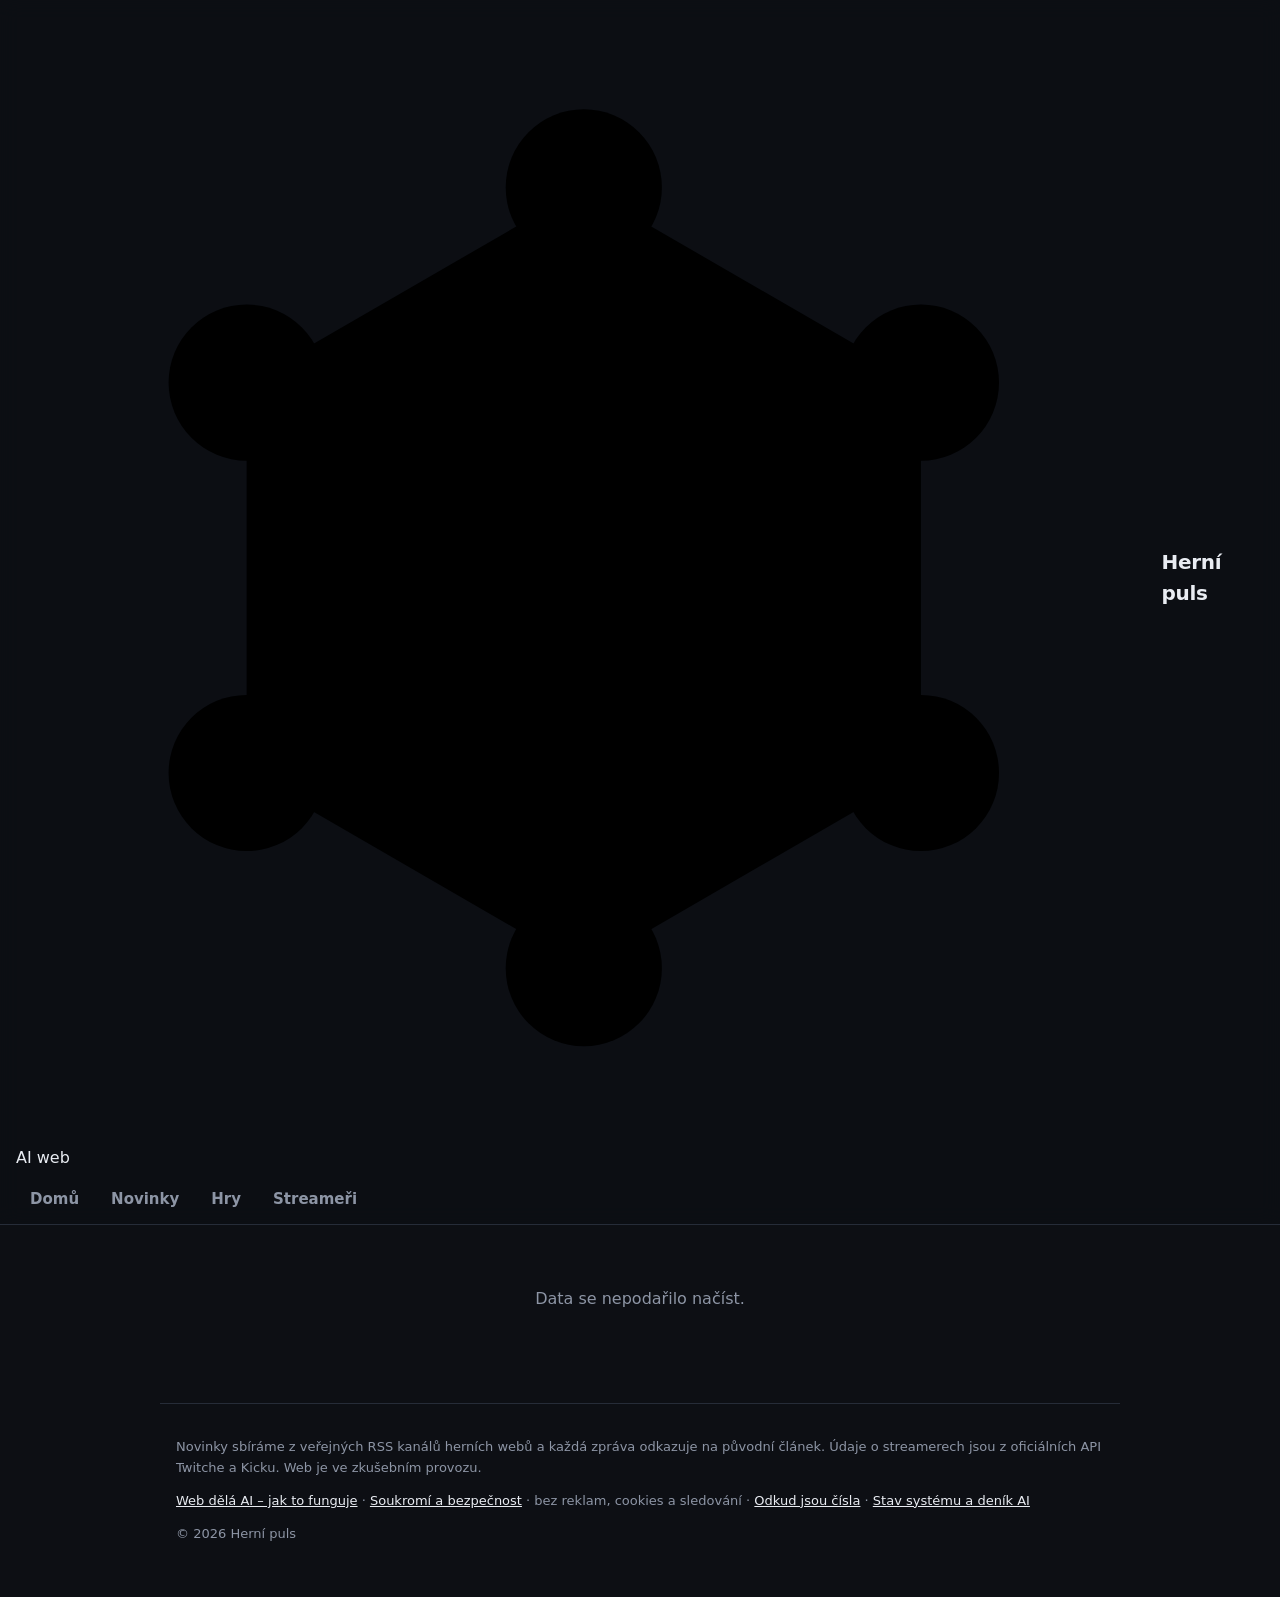
==== public/index.html @ 6b64c3a7 "Sekce Hry: kalendář vydání (IGDB) s češtinou, akce s odpočtem, studia a platformy s oficiálními novi" ====
<!DOCTYPE html>
<html lang="cs">
<head>
<meta charset="utf-8">
<meta name="viewport" content="width=device-width, initial-scale=1, viewport-fit=cover">
<title>Herní puls – herní novinky a čeští streameři</title>
<meta name="description" content="Herní novinky a přehled českých streamerů z Twitche a Kicku – kdo je právě živě, žebříčky a profily.">
<meta name="theme-color" content="#16132e">
<link rel="manifest" href="/manifest.webmanifest">
<link rel="icon" href="/ikona.svg" type="image/svg+xml">
<link rel="apple-touch-icon" href="/apple-touch-icon.png">
<meta name="apple-mobile-web-app-capable" content="yes">
<meta name="apple-mobile-web-app-title" content="Herní puls">
<link rel="preload" href="/fonts/rubik-latin-wght-normal.woff2" as="font" type="font/woff2" crossorigin>
<link rel="stylesheet" href="/css/style.css">
</head>
<body>
<header class="top">
  <a href="/" class="logo"><svg class="logo-ai" viewBox="0 0 32 32" aria-hidden="true"><path class="li-kruh" d="M16 5 L25.5 10.5 L25.5 21.5 L16 27 L6.5 21.5 L6.5 10.5Z"/><path class="li-paprsek" d="M16 5L16 16"/><path class="li-paprsek" d="M25.5 10.5L16 16"/><path class="li-paprsek" d="M25.5 21.5L16 16"/><path class="li-paprsek" d="M16 27L16 16"/><path class="li-paprsek" d="M6.5 21.5L16 16"/><path class="li-paprsek" d="M6.5 10.5L16 16"/><path class="li-signal s1" d="M16 5L16 16"/><path class="li-signal s2" d="M25.5 10.5L16 16"/><path class="li-signal s3" d="M25.5 21.5L16 16"/><path class="li-signal s4" d="M16 27L16 16"/><path class="li-signal s5" d="M6.5 21.5L16 16"/><path class="li-signal s6" d="M6.5 10.5L16 16"/><circle class="li-uzel u1" cx="16" cy="5" r="2.2"/><circle class="li-uzel u2" cx="25.5" cy="10.5" r="2.2"/><circle class="li-uzel u3" cx="25.5" cy="21.5" r="2.2"/><circle class="li-uzel u4" cx="16" cy="27" r="2.2"/><circle class="li-uzel u5" cx="6.5" cy="21.5" r="2.2"/><circle class="li-uzel u6" cx="6.5" cy="10.5" r="2.2"/><circle class="li-jadro-zar" cx="16" cy="16" r="5"/><circle class="li-jadro" cx="16" cy="16" r="3.4"/></svg><span id="site-name">Herní puls</span></a>
  <a href="/o-webu" class="ai-badge" title="Jak tenhle web funguje">AI web</a>
  <nav class="tabs">
    <a href="/" data-tab="domu">Domů</a>
    <a href="/novinky" data-tab="novinky">Novinky</a>
    <a href="/vydani" data-tab="hry">Hry</a>
    <a href="/zive" data-tab="streameri">Streameři <span class="dot" id="live-count" aria-label="právě živě"></span></a>
  </nav>
</header>

<div id="uvitani"></div>
<main id="app"><div class="kostry"><div class="kostra kostra-banner"></div><div class="kostra kostra-radek"></div><div class="kostra kostra-radek"></div></div></main>

<footer class="foot">
  <p>Novinky sbíráme z veřejných RSS kanálů herních webů a každá zpráva odkazuje na původní článek. Údaje o streamerech jsou z oficiálních API Twitche a Kicku. Web je ve zkušebním provozu.</p>
  <p><a href="/o-webu">Web dělá AI – jak to funguje</a> · <a href="/soukromi.html">Soukromí a bezpečnost</a> · bez reklam, cookies a sledování · <a href="/o-webu#data">Odkud jsou čísla</a> · <a href="/stav">Stav systému a deník AI</a></p>
  <p><button type="button" class="instalovat btn-maly" hidden>📲 Nainstalovat jako aplikaci</button></p>
  <p>© <span id="year"></span> <span class="site-name-foot">Herní puls</span></p>
</footer>

<script src="/js/jazyk.js"></script>
<script src="/js/config.js"></script>
<script src="/js/app.js"></script>
</body>
</html>
---- css/style.css ----
:root{
  --bg:#0d0f14;--card:#161a22;--card2:#1d222c;--line:#262c38;
  --text:#e9ecf2;--muted:#8d95a5;--accent:#ff4d6d;--accent2:#7c5cff;
  --live:#ff3b3b;--radius:14px;
  --ps:#2f6bff;--xbox:#21b14b;--switch:#e60012;--pc:#9aa3b2;
}
*{box-sizing:border-box}
html,body{margin:0;background:var(--bg);color:var(--text);
  font-family:system-ui,-apple-system,"Segoe UI",Roboto,sans-serif;line-height:1.55}
a{color:inherit;text-decoration:none}
.top{position:sticky;top:0;z-index:10;background:rgba(13,15,20,.92);backdrop-filter:blur(10px);
  border-bottom:1px solid var(--line);padding:10px 16px 0}
.logo{display:flex;align-items:center;gap:10px;font-weight:800;font-size:20px;letter-spacing:-.3px}
.pulse{width:12px;height:12px;border-radius:50%;background:var(--accent);
  box-shadow:0 0 0 0 rgba(255,77,109,.7);animation:pulse 1.8s infinite}
@keyframes pulse{70%{box-shadow:0 0 0 10px rgba(255,77,109,0)}100%{box-shadow:0 0 0 0 rgba(255,77,109,0)}}
.tabs{display:flex;gap:4px;margin-top:8px;overflow-x:auto}
.tabs a{padding:10px 14px;color:var(--muted);font-weight:600;font-size:15px;border-bottom:2px solid transparent;white-space:nowrap}
.tabs a.on{color:var(--text);border-color:var(--accent)}
.dot{display:inline-block;min-width:18px;padding:0 5px;border-radius:9px;background:var(--live);color:#fff;font-size:11px;text-align:center;margin-left:2px}
.dot:empty{display:none}
.demo-banner{background:#2a2112;color:#f2c879;font-size:13px;padding:8px 16px;text-align:center}
main{max-width:960px;margin:0 auto;padding:16px}
.loading{color:var(--muted);text-align:center;padding:40px}
.chips{display:flex;gap:8px;overflow-x:auto;padding-bottom:6px;margin-bottom:12px}
.chip{flex:none;padding:7px 14px;border-radius:999px;background:var(--card);border:1px solid var(--line);
  color:var(--muted);font-size:14px;font-weight:600;cursor:pointer}
.chip.on{background:var(--text);color:var(--bg);border-color:var(--text)}
.search{width:100%;padding:12px 14px;border-radius:12px;border:1px solid var(--line);background:var(--card);
  color:var(--text);font-size:16px;margin-bottom:12px}
.section-title{font-size:13px;text-transform:uppercase;letter-spacing:1px;color:var(--muted);margin:22px 0 10px}
.grid{display:grid;gap:14px;grid-template-columns:repeat(auto-fill,minmax(280px,1fr))}
.card{background:var(--card);border:1px solid var(--line);border-radius:var(--radius);overflow:hidden;display:flex;flex-direction:column;transition:transform .15s}
.card:active{transform:scale(.985)}
.cover{aspect-ratio:16/9;position:relative;display:flex;align-items:flex-end;padding:12px;overflow:hidden}
.cover .glyph{position:absolute;right:-10px;top:-18px;font-size:120px;font-weight:900;opacity:.16;line-height:1}
.cover .type{position:relative;background:rgba(0,0,0,.45);padding:3px 9px;border-radius:6px;font-size:12px;font-weight:700}
.card .body{padding:12px 14px 14px;display:flex;flex-direction:column;gap:8px;flex:1}
.card h3{margin:0;font-size:17px;line-height:1.3}
.card p{margin:0;color:var(--muted);font-size:14px}
.meta{display:flex;gap:6px;flex-wrap:wrap;align-items:center;font-size:12px;color:var(--muted);margin-top:auto}
.pf{padding:2px 7px;border-radius:5px;font-weight:700;font-size:11px;color:#fff}
.pf-PS5{background:var(--ps)}.pf-Xbox{background:var(--xbox)}.pf-Switch{background:var(--switch)}.pf-PC{background:#4a5160}
.hero .cover{aspect-ratio:21/9}
.hero h3{font-size:22px}
.article{max-width:720px;margin:0 auto}
.article h1{font-size:28px;line-height:1.2;margin:14px 0 8px}
.article .perex{font-size:18px;color:#c9ced8;font-weight:500}
.article .text p{font-size:17px}
.back{color:var(--muted);font-size:14px}
.sources{background:var(--card);border:1px solid var(--line);border-radius:12px;padding:12px 16px;margin-top:24px;font-size:14px}
.sources a{color:#9db4ff;text-decoration:underline}
.ai-note{font-size:13px;color:var(--muted);margin-top:10px}
.streamer{display:flex;gap:12px;align-items:center;background:var(--card);border:1px solid var(--line);border-radius:var(--radius);padding:12px}
.avatar{width:54px;height:54px;border-radius:50%;flex:none;display:grid;place-items:center;font-weight:800;font-size:20px;position:relative}
.avatar.live::after{content:"ŽIVĚ";position:absolute;bottom:-6px;left:50%;transform:translateX(-50%);background:var(--live);
  color:#fff;font-size:9px;font-weight:800;padding:1px 5px;border-radius:4px}
.streamer .info{flex:1;min-width:0}
.streamer h3{margin:0;font-size:16px}
.streamer .sub{color:var(--muted);font-size:13px;white-space:nowrap;overflow:hidden;text-overflow:ellipsis}
.streamer .num{text-align:right;font-size:13px;color:var(--muted)}
.streamer .num b{display:block;color:var(--text);font-size:16px}
.plat{font-size:11px;font-weight:700;padding:2px 6px;border-radius:5px;color:#fff}
.plat-Twitch{background:#9146ff}.plat-YouTube{background:#ff0033}.plat-Kick{background:#2fbf3a;color:#06210a}
.profile-head{display:flex;gap:16px;align-items:center;margin:16px 0}
.profile-head .avatar{width:84px;height:84px;font-size:32px}
.stats{display:grid;grid-template-columns:repeat(3,1fr);gap:10px;margin:16px 0}
.stat{background:var(--card);border:1px solid var(--line);border-radius:12px;padding:12px;text-align:center}
.stat b{display:block;font-size:20px}
.stat span{font-size:12px;color:var(--muted)}
.empty{color:var(--muted);text-align:center;padding:30px}
.foot{max-width:960px;margin:30px auto 0;padding:20px 16px 40px;color:var(--muted);font-size:13px;border-top:1px solid var(--line)}
@media(min-width:700px){.hero{grid-column:span 2}}
.article-cover{margin-top:12px;border-radius:14px;overflow:hidden}
.m0{margin:0}
.foot a{color:var(--text);text-decoration:underline}
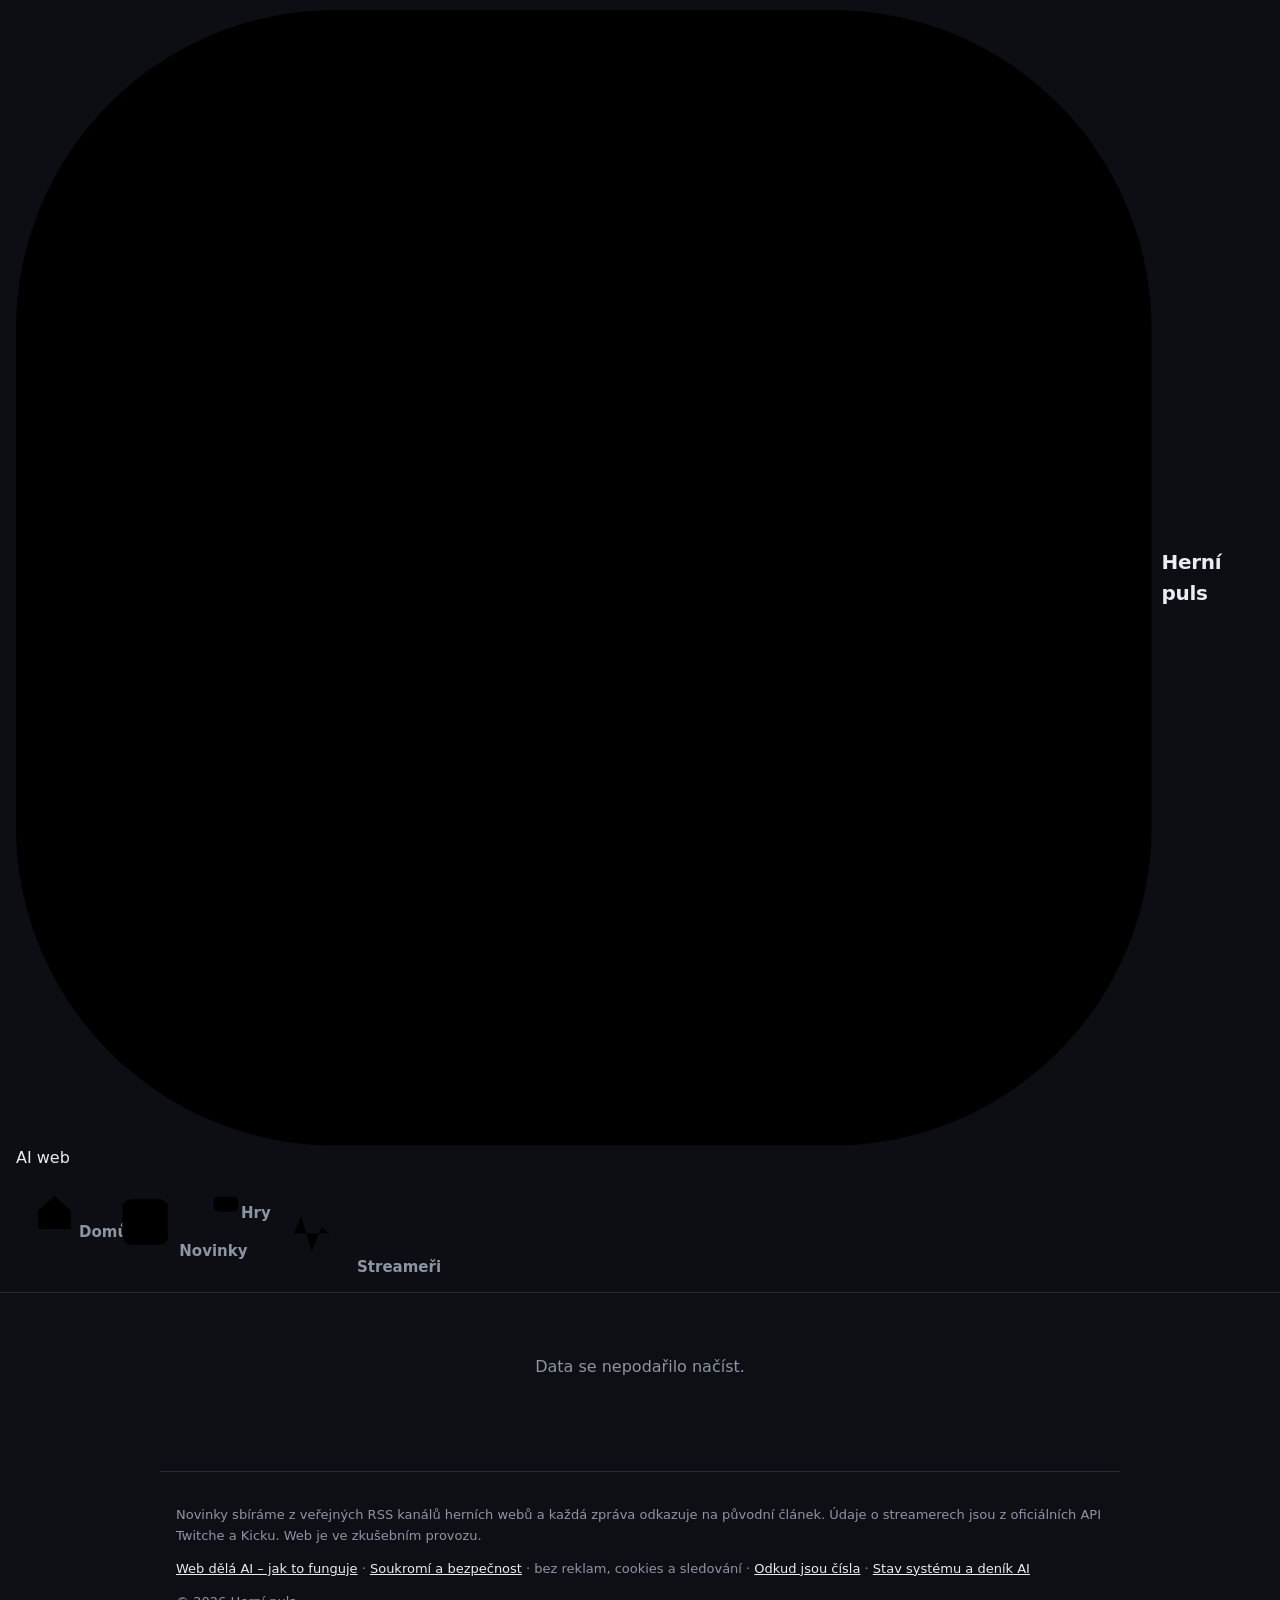
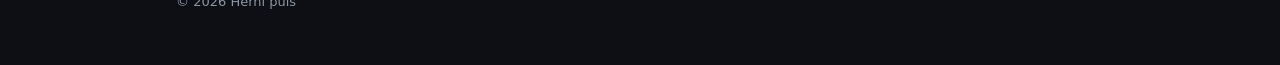
==== commit 510f2fd3: "Nový vzhled Herní puls: slogan, pulzující EKG křivky (u streamerů podle počtu diváků), logo s tepem," ====
--- a/public/index.html
+++ b/public/index.html
@@ -5,24 +5,25 @@
 <meta name="viewport" content="width=device-width, initial-scale=1, viewport-fit=cover">
 <title>Herní puls – herní novinky a čeští streameři</title>
 <meta name="description" content="Herní novinky a přehled českých streamerů z Twitche a Kicku – kdo je právě živě, žebříčky a profily.">
-<meta name="theme-color" content="#16132e">
+<meta name="theme-color" content="#0e0b24">
 <link rel="manifest" href="/manifest.webmanifest">
 <link rel="icon" href="/ikona.svg" type="image/svg+xml">
 <link rel="apple-touch-icon" href="/apple-touch-icon.png">
 <meta name="apple-mobile-web-app-capable" content="yes">
 <meta name="apple-mobile-web-app-title" content="Herní puls">
 <link rel="preload" href="/fonts/rubik-latin-wght-normal.woff2" as="font" type="font/woff2" crossorigin>
+<link rel="preload" href="/fonts/bricolage-latin.woff2" as="font" type="font/woff2" crossorigin>
 <link rel="stylesheet" href="/css/style.css">
 </head>
 <body>
 <header class="top">
-  <a href="/" class="logo"><svg class="logo-ai" viewBox="0 0 32 32" aria-hidden="true"><path class="li-kruh" d="M16 5 L25.5 10.5 L25.5 21.5 L16 27 L6.5 21.5 L6.5 10.5Z"/><path class="li-paprsek" d="M16 5L16 16"/><path class="li-paprsek" d="M25.5 10.5L16 16"/><path class="li-paprsek" d="M25.5 21.5L16 16"/><path class="li-paprsek" d="M16 27L16 16"/><path class="li-paprsek" d="M6.5 21.5L16 16"/><path class="li-paprsek" d="M6.5 10.5L16 16"/><path class="li-signal s1" d="M16 5L16 16"/><path class="li-signal s2" d="M25.5 10.5L16 16"/><path class="li-signal s3" d="M25.5 21.5L16 16"/><path class="li-signal s4" d="M16 27L16 16"/><path class="li-signal s5" d="M6.5 21.5L16 16"/><path class="li-signal s6" d="M6.5 10.5L16 16"/><circle class="li-uzel u1" cx="16" cy="5" r="2.2"/><circle class="li-uzel u2" cx="25.5" cy="10.5" r="2.2"/><circle class="li-uzel u3" cx="25.5" cy="21.5" r="2.2"/><circle class="li-uzel u4" cx="16" cy="27" r="2.2"/><circle class="li-uzel u5" cx="6.5" cy="21.5" r="2.2"/><circle class="li-uzel u6" cx="6.5" cy="10.5" r="2.2"/><circle class="li-jadro-zar" cx="16" cy="16" r="5"/><circle class="li-jadro" cx="16" cy="16" r="3.4"/></svg><span id="site-name">Herní puls</span></a>
+  <a href="/" class="logo"><svg class="logo-tep" viewBox="0 0 32 32" aria-hidden="true"><rect width="32" height="32" rx="9"/><path class="lt-stopa" d="M3 17h7l3-8 4 15 3-10 2 3h7"/><path class="lt-krivka" d="M3 17h7l3-8 4 15 3-10 2 3h7"/></svg><span id="site-name">Herní puls</span></a>
   <a href="/o-webu" class="ai-badge" title="Jak tenhle web funguje">AI web</a>
   <nav class="tabs">
-    <a href="/" data-tab="domu">Domů</a>
-    <a href="/novinky" data-tab="novinky">Novinky</a>
-    <a href="/vydani" data-tab="hry">Hry</a>
-    <a href="/zive" data-tab="streameri">Streameři <span class="dot" id="live-count" aria-label="právě živě"></span></a>
+    <a href="/" data-tab="domu"><svg class="ikona" viewBox="0 0 24 24" aria-hidden="true"><path d="M4 11l8-7 8 7v9H4z"/></svg><span>Domů</span></a>
+    <a href="/novinky" data-tab="novinky"><svg class="ikona" viewBox="0 0 24 24" aria-hidden="true"><rect x="4" y="4" width="16" height="16" rx="3"/><path d="M8 9h8M8 13h8M8 17h5"/></svg><span>Novinky</span></a>
+    <a href="/pruvodce" data-tab="hry"><svg class="ikona" viewBox="0 0 24 24" aria-hidden="true"><rect x="2" y="7" width="20" height="12" rx="4"/><path d="M7 13h4M9 11v4M15.5 12.5h.01M17.5 14.5h.01"/></svg><span>Hry</span></a>
+    <a href="/zive" data-tab="streameri"><svg class="ikona" viewBox="0 0 24 24" aria-hidden="true"><path d="M2 13h4l2-5 3 10 3-7 2 2h6"/></svg><span>Streameři</span> <span class="dot" id="live-count" aria-label="právě živě"></span></a>
   </nav>
 </header>
 
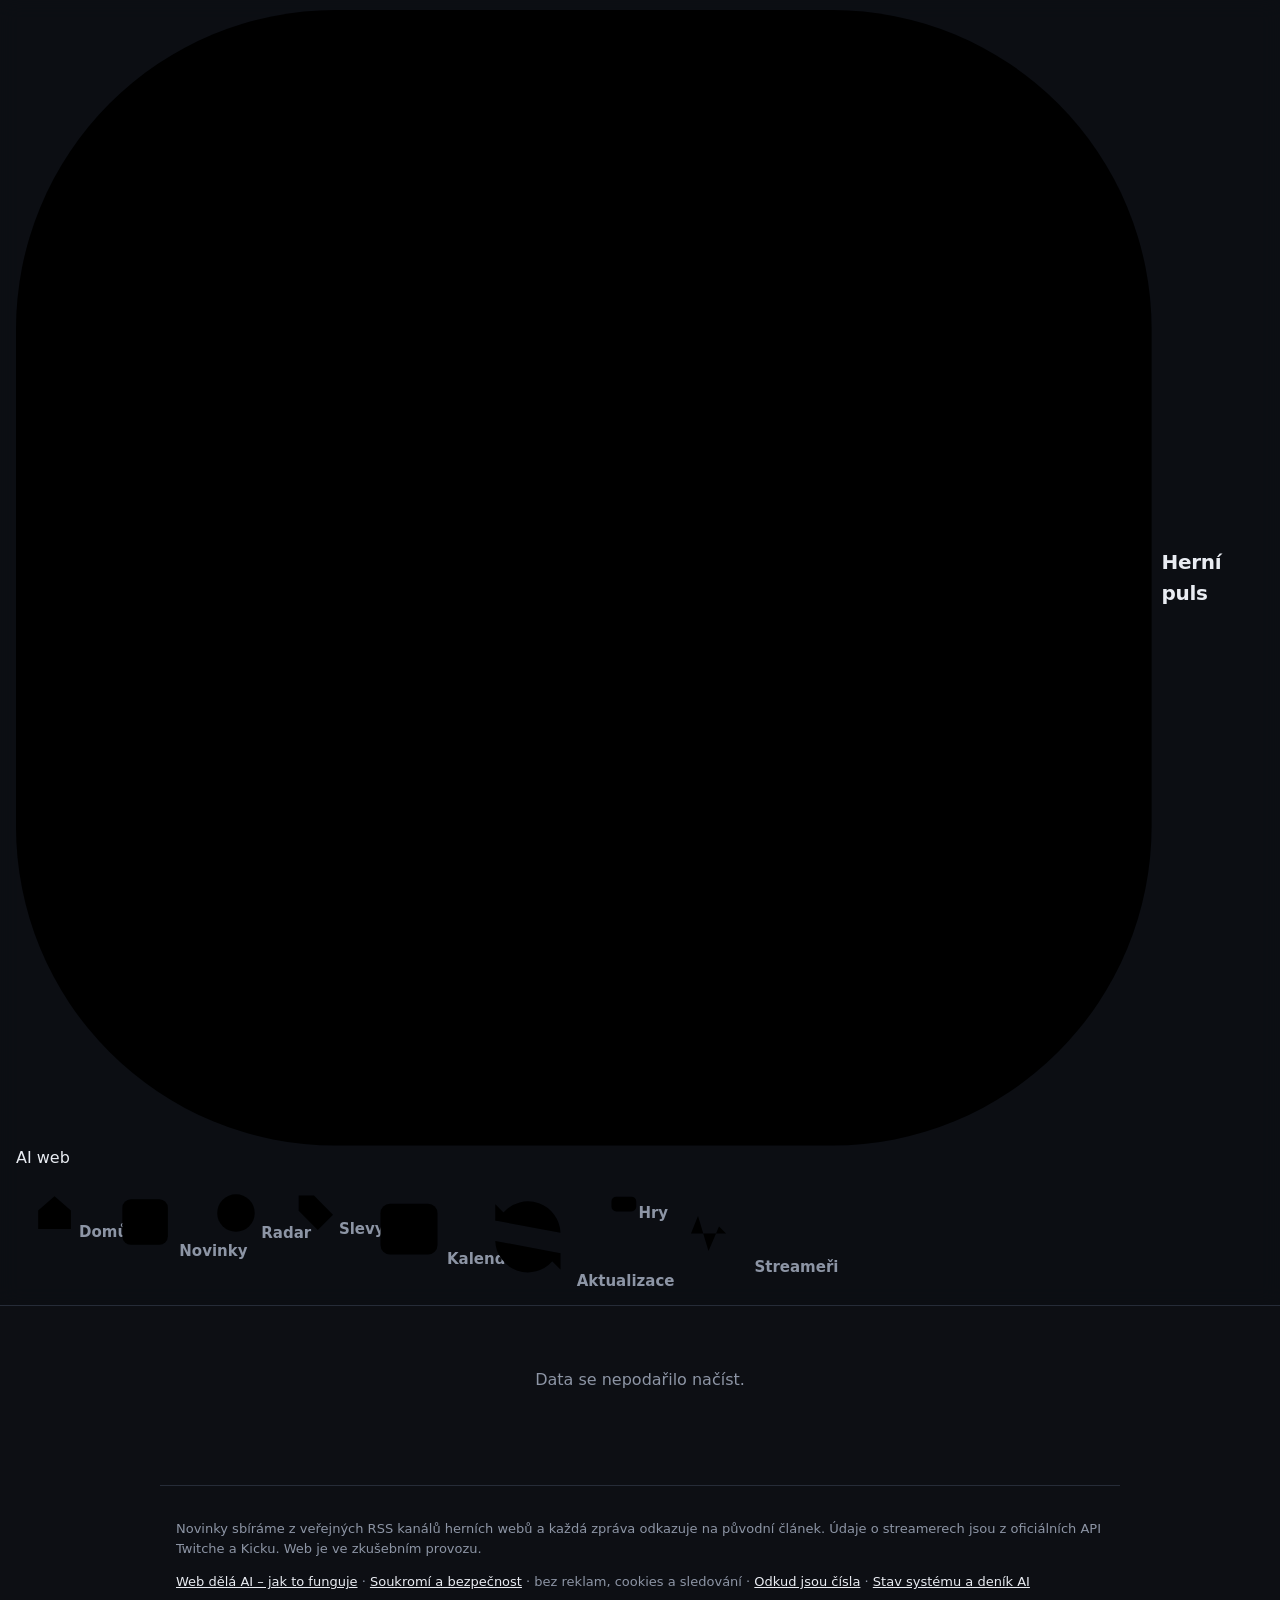
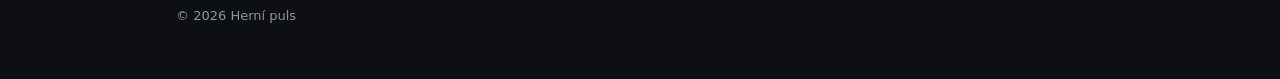
==== commit 02ba2eea: "Jednotný vzhled herního kanálu: nová lišta (Radar, Slevy, Kalendář, Aktualizace), bannery stránek, r" ====
--- a/public/index.html
+++ b/public/index.html
@@ -19,9 +19,13 @@
 <header class="top">
   <a href="/" class="logo"><svg class="logo-tep" viewBox="0 0 32 32" aria-hidden="true"><rect width="32" height="32" rx="9"/><path class="lt-stopa" d="M3 17h7l3-8 4 15 3-10 2 3h7"/><path class="lt-krivka" d="M3 17h7l3-8 4 15 3-10 2 3h7"/></svg><span id="site-name">Herní puls</span></a>
   <a href="/o-webu" class="ai-badge" title="Jak tenhle web funguje">AI web</a>
-  <nav class="tabs">
+  <nav class="tabs" aria-label="Hlavní menu">
     <a href="/" data-tab="domu"><svg class="ikona" viewBox="0 0 24 24" aria-hidden="true"><path d="M4 11l8-7 8 7v9H4z"/></svg><span>Domů</span></a>
     <a href="/novinky" data-tab="novinky"><svg class="ikona" viewBox="0 0 24 24" aria-hidden="true"><rect x="4" y="4" width="16" height="16" rx="3"/><path d="M8 9h8M8 13h8M8 17h5"/></svg><span>Novinky</span></a>
+    <a href="/radar" data-tab="radar"><svg class="ikona" viewBox="0 0 24 24" aria-hidden="true"><circle cx="12" cy="12" r="9"/><circle cx="12" cy="12" r="5"/><path d="M12 12l6-6"/><circle cx="12" cy="12" r="1"/></svg><span>Radar</span></a>
+    <a href="/obchody" data-tab="slevy" class="jen-pc"><svg class="ikona" viewBox="0 0 24 24" aria-hidden="true"><path d="M3 12V4h8l10 10-8 8z"/><circle cx="7.5" cy="8.5" r="1.5"/></svg><span>Slevy</span></a>
+    <a href="/vydani" data-tab="kalendar" class="jen-pc"><svg class="ikona" viewBox="0 0 24 24" aria-hidden="true"><rect x="3" y="5" width="18" height="16" rx="3"/><path d="M3 10h18M8 3v4M16 3v4"/></svg><span>Kalendář</span></a>
+    <a href="/aktualizace" data-tab="aktualizace" class="jen-pc"><svg class="ikona" viewBox="0 0 24 24" aria-hidden="true"><path d="M20 11a8 8 0 0 0-14-5l-2 2M4 13a8 8 0 0 0 14 5l2-2"/><path d="M4 4v4h4M20 20v-4h-4"/></svg><span>Aktualizace</span></a>
     <a href="/pruvodce" data-tab="hry"><svg class="ikona" viewBox="0 0 24 24" aria-hidden="true"><rect x="2" y="7" width="20" height="12" rx="4"/><path d="M7 13h4M9 11v4M15.5 12.5h.01M17.5 14.5h.01"/></svg><span>Hry</span></a>
     <a href="/zive" data-tab="streameri"><svg class="ikona" viewBox="0 0 24 24" aria-hidden="true"><path d="M2 13h4l2-5 3 10 3-7 2 2h6"/></svg><span>Streameři</span> <span class="dot" id="live-count" aria-label="právě živě"></span></a>
   </nav>
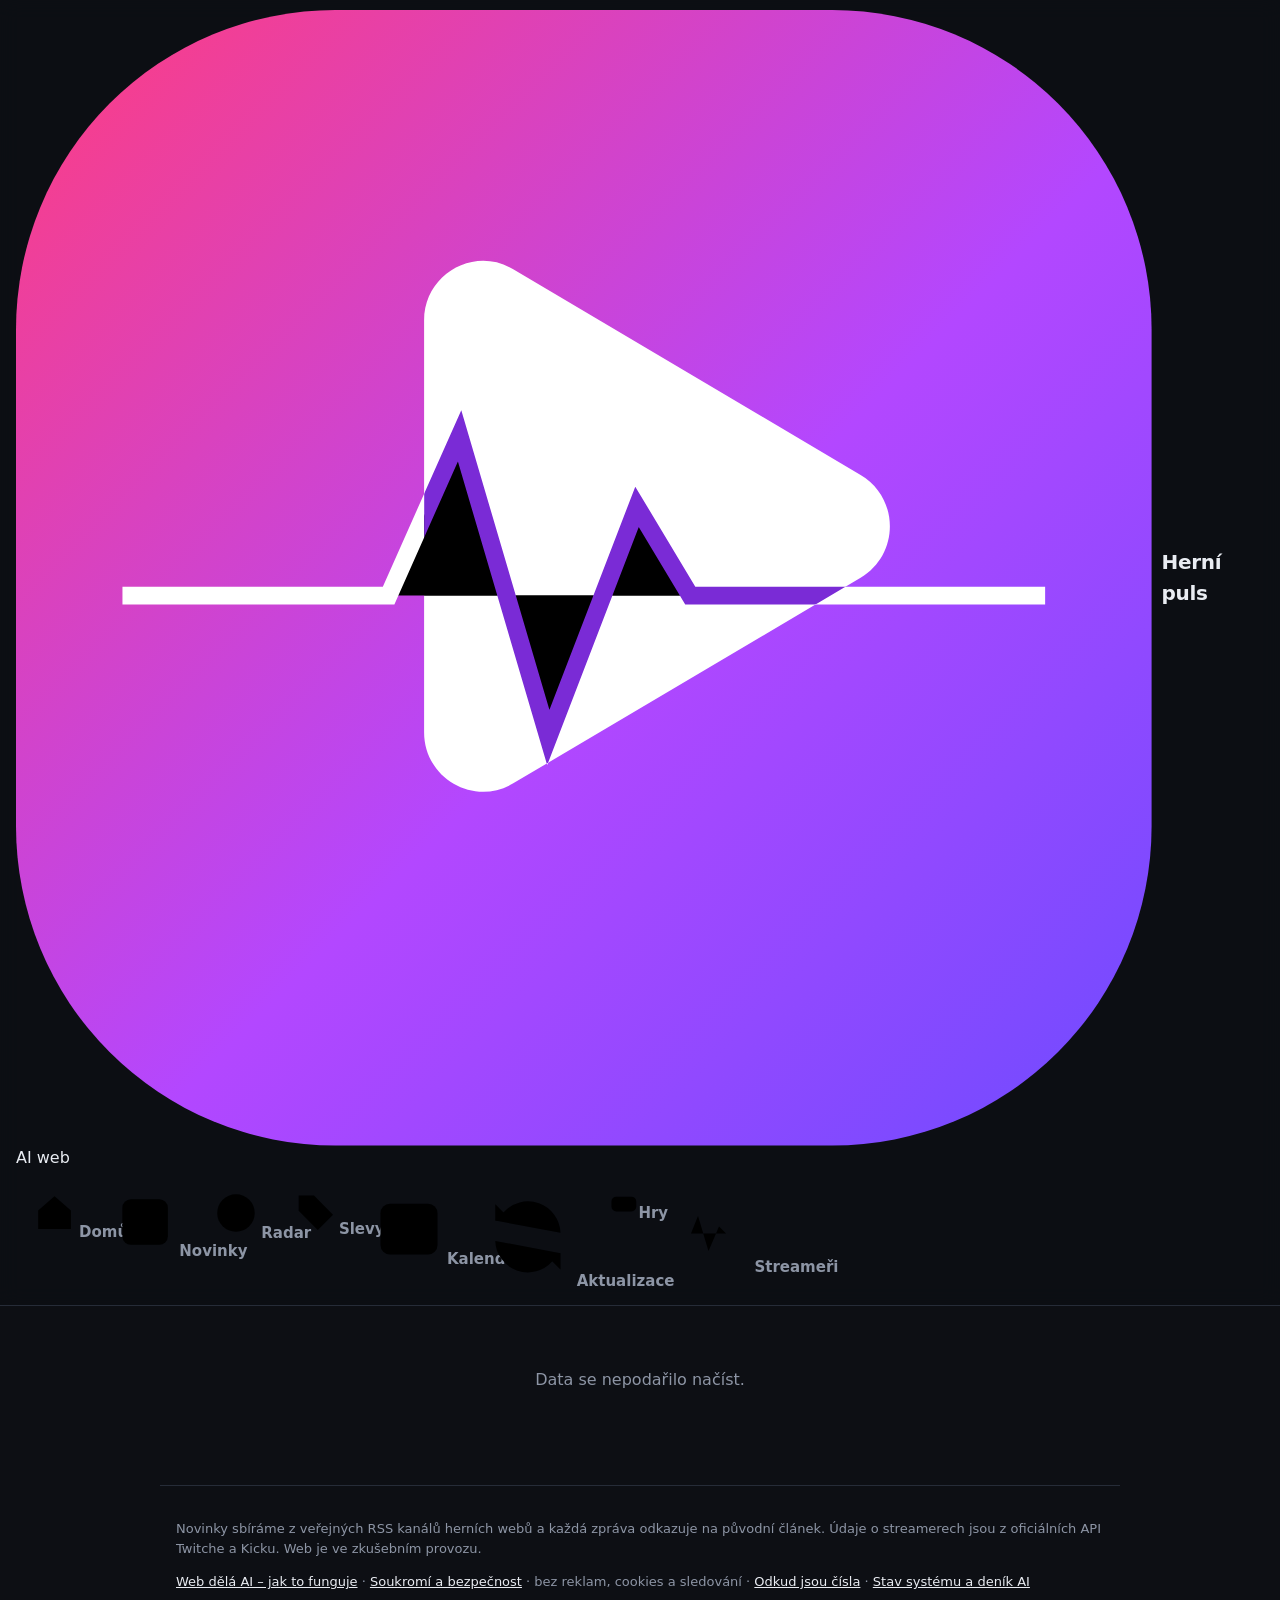
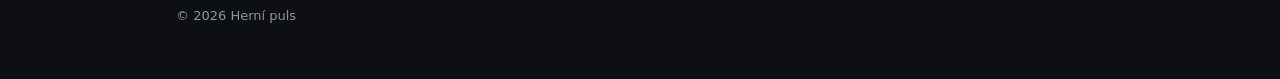
==== commit 26949129: "Nové logo, přehlednější hlavní stránka, náhledy streamerů bez banneru, chytrá zpětná tlačítka Co-Aut" ====
--- a/public/index.html
+++ b/public/index.html
@@ -17,7 +17,7 @@
 </head>
 <body>
 <header class="top">
-  <a href="/" class="logo"><svg class="logo-tep" viewBox="0 0 32 32" aria-hidden="true"><rect width="32" height="32" rx="9"/><path class="lt-stopa" d="M3 17h7l3-8 4 15 3-10 2 3h7"/><path class="lt-krivka" d="M3 17h7l3-8 4 15 3-10 2 3h7"/></svg><span id="site-name">Herní puls</span></a>
+  <a href="/" class="logo"><svg class="logo-znak" viewBox="0 0 64 64" aria-hidden="true"><defs><linearGradient id="lz-g" x1="0" y1="0" x2="1" y2="1"><stop offset="0" stop-color="#ff3d7f"/><stop offset=".55" stop-color="#b347ff"/><stop offset="1" stop-color="#6d4bff"/></linearGradient><clipPath id="lz-t"><path d="M23 17.5c0-2.6 2.8-4.2 5-2.9l19.6 11.6c2.2 1.3 2.2 4.5 0 5.8L28 43.6c-2.2 1.3-5-.3-5-2.9z"/></clipPath></defs><rect width="64" height="64" rx="18" fill="url(#lz-g)"/><path d="M23 17.5c0-2.6 2.8-4.2 5-2.9l19.6 11.6c2.2 1.3 2.2 4.5 0 5.8L28 43.6c-2.2 1.3-5-.3-5-2.9z" fill="#fff"/><path class="lz-cara" d="M6 33h15l4-9 5 17 5-13 3 5h20" stroke="#fff"/><path class="lz-cara" clip-path="url(#lz-t)" d="M6 33h15l4-9 5 17 5-13 3 5h20" stroke="#7a2bd6"/></svg><span id="site-name">Herní puls</span></a>
   <a href="/o-webu" class="ai-badge" title="Jak tenhle web funguje">AI web</a>
   <nav class="tabs" aria-label="Hlavní menu">
     <a href="/" data-tab="domu"><svg class="ikona" viewBox="0 0 24 24" aria-hidden="true"><path d="M4 11l8-7 8 7v9H4z"/></svg><span>Domů</span></a>
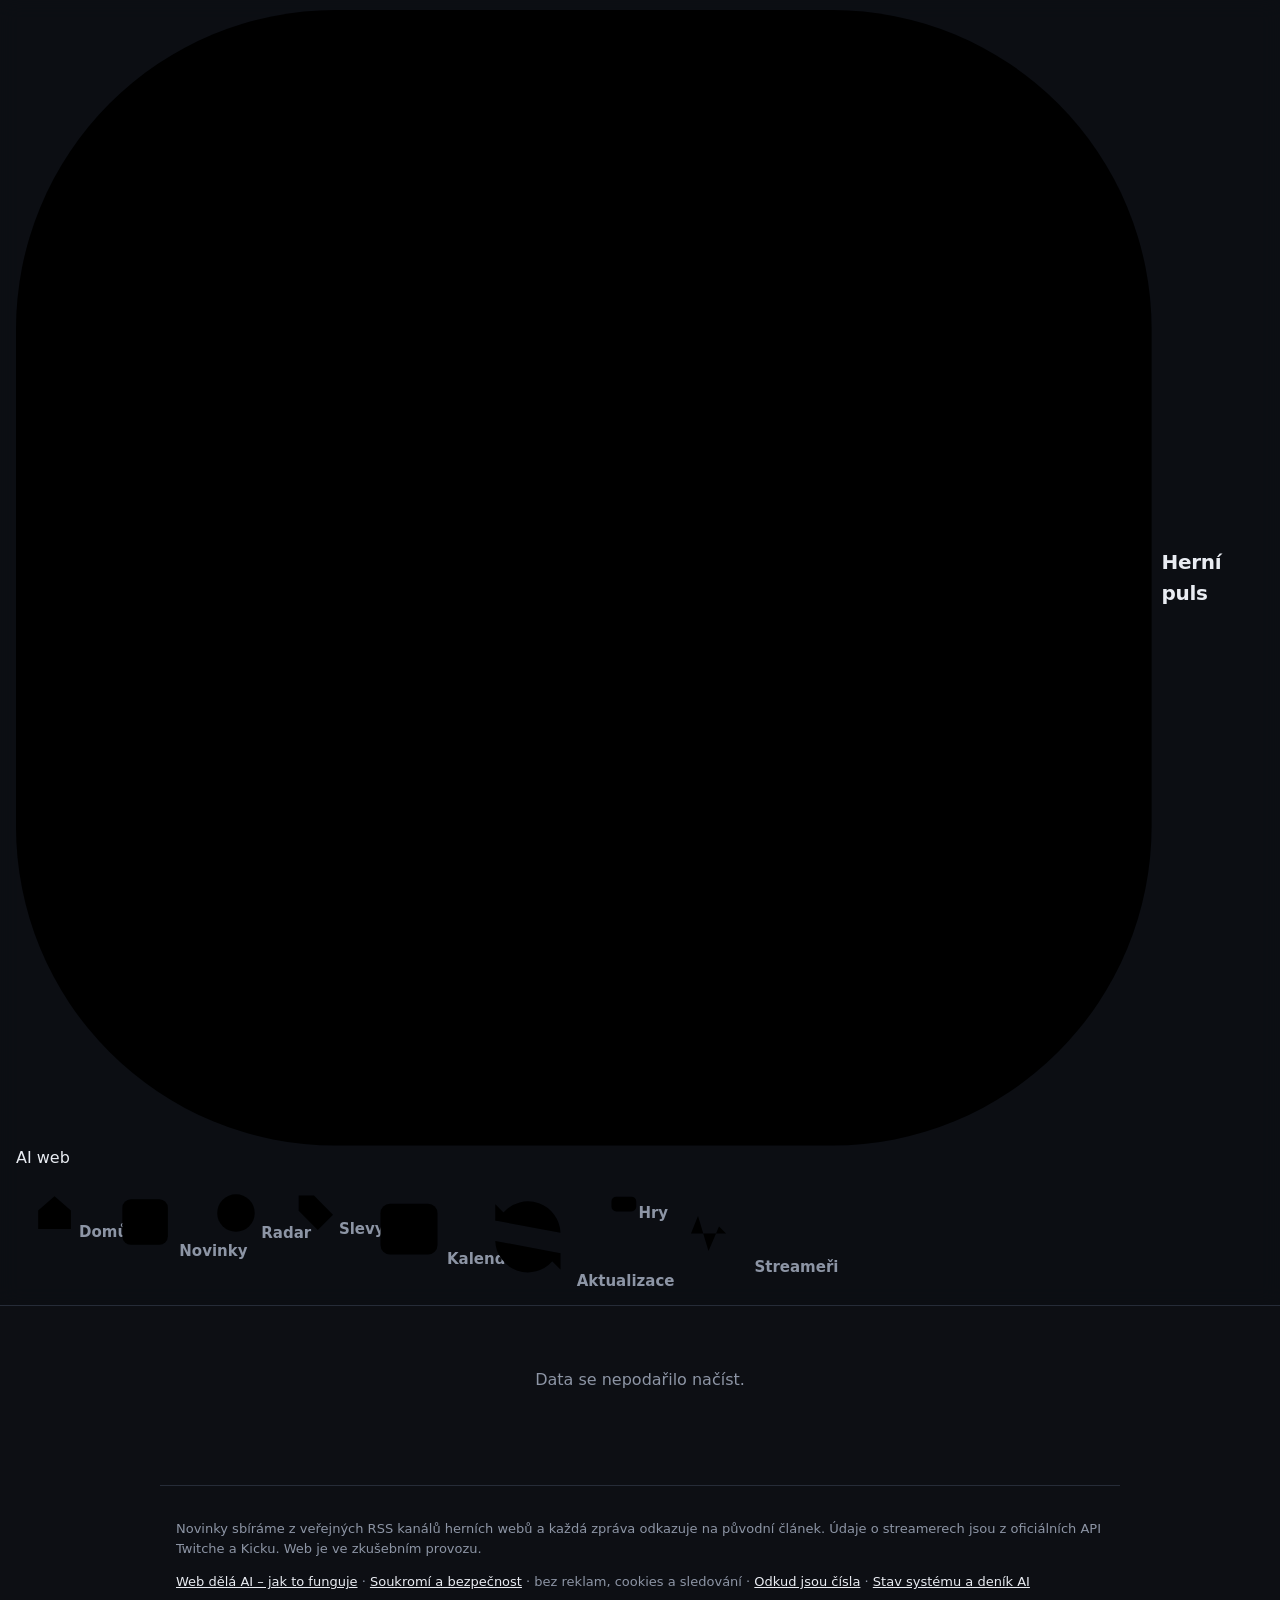
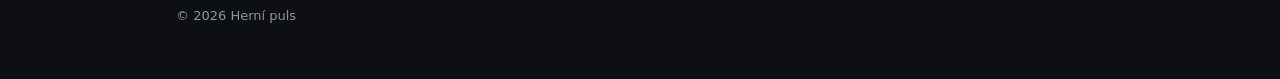
==== commit 752f805e: "Vráceno původní logo, oprava náhledů streamů (Kick), pravidlo: z hotového se nic nemaže Co-Authored-" ====
--- a/public/index.html
+++ b/public/index.html
@@ -17,7 +17,7 @@
 </head>
 <body>
 <header class="top">
-  <a href="/" class="logo"><svg class="logo-znak" viewBox="0 0 64 64" aria-hidden="true"><defs><linearGradient id="lz-g" x1="0" y1="0" x2="1" y2="1"><stop offset="0" stop-color="#ff3d7f"/><stop offset=".55" stop-color="#b347ff"/><stop offset="1" stop-color="#6d4bff"/></linearGradient><clipPath id="lz-t"><path d="M23 17.5c0-2.6 2.8-4.2 5-2.9l19.6 11.6c2.2 1.3 2.2 4.5 0 5.8L28 43.6c-2.2 1.3-5-.3-5-2.9z"/></clipPath></defs><rect width="64" height="64" rx="18" fill="url(#lz-g)"/><path d="M23 17.5c0-2.6 2.8-4.2 5-2.9l19.6 11.6c2.2 1.3 2.2 4.5 0 5.8L28 43.6c-2.2 1.3-5-.3-5-2.9z" fill="#fff"/><path class="lz-cara" d="M6 33h15l4-9 5 17 5-13 3 5h20" stroke="#fff"/><path class="lz-cara" clip-path="url(#lz-t)" d="M6 33h15l4-9 5 17 5-13 3 5h20" stroke="#7a2bd6"/></svg><span id="site-name">Herní puls</span></a>
+  <a href="/" class="logo"><svg class="logo-tep" viewBox="0 0 32 32" aria-hidden="true"><rect width="32" height="32" rx="9"/><path class="lt-stopa" d="M3 17h7l3-8 4 15 3-10 2 3h7"/><path class="lt-krivka" d="M3 17h7l3-8 4 15 3-10 2 3h7"/></svg><span id="site-name">Herní puls</span></a>
   <a href="/o-webu" class="ai-badge" title="Jak tenhle web funguje">AI web</a>
   <nav class="tabs" aria-label="Hlavní menu">
     <a href="/" data-tab="domu"><svg class="ikona" viewBox="0 0 24 24" aria-hidden="true"><path d="M4 11l8-7 8 7v9H4z"/></svg><span>Domů</span></a>
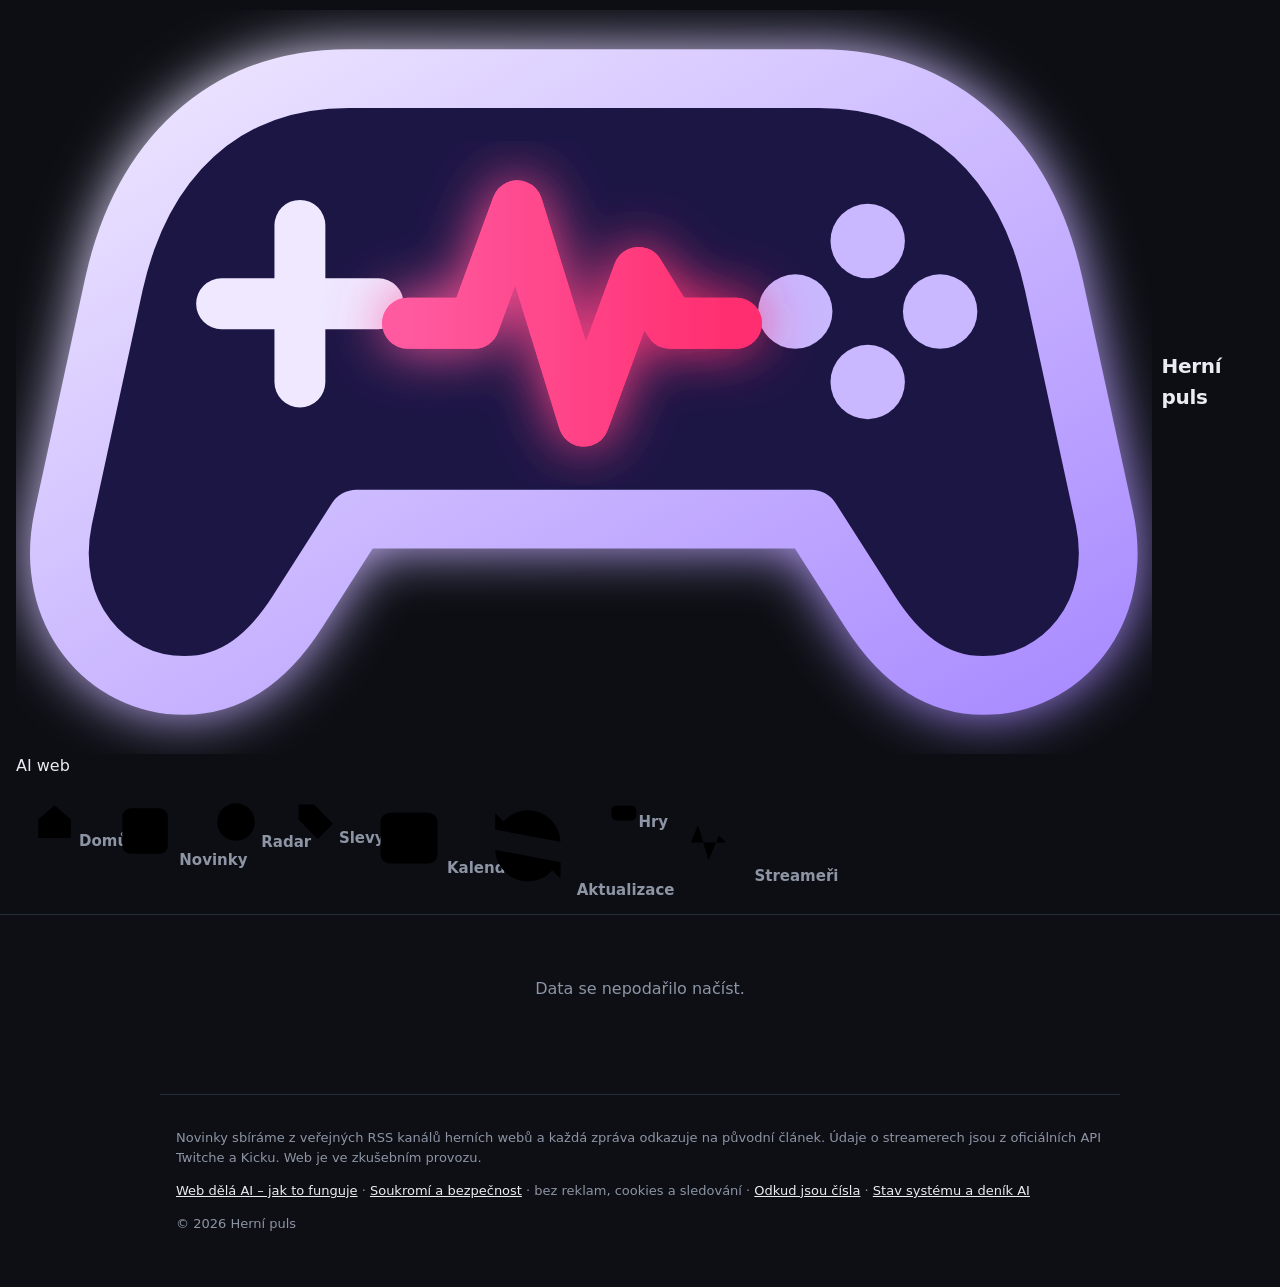
==== commit 7c28512a: "Nové logo: herní ovladač s pulzující EKG křivkou (vybral uživatel) Co-Authored-By: Claude Opus 5.5 <" ====
--- a/public/index.html
+++ b/public/index.html
@@ -17,7 +17,8 @@
 </head>
 <body>
 <header class="top">
-  <a href="/" class="logo"><svg class="logo-tep" viewBox="0 0 32 32" aria-hidden="true"><rect width="32" height="32" rx="9"/><path class="lt-stopa" d="M3 17h7l3-8 4 15 3-10 2 3h7"/><path class="lt-krivka" d="M3 17h7l3-8 4 15 3-10 2 3h7"/></svg><span id="site-name">Herní puls</span></a>
+  <a href="/" class="logo"><svg class="logo-ovladac" viewBox="3 15 58 38" aria-hidden="true"><defs><linearGradient id="lo-o" x1="0" y1="0" x2="1" y2="1"><stop offset="0" stop-color="#efe8ff"/><stop offset="1" stop-color="#a98bff"/></linearGradient><linearGradient id="lo-k" x1="0" x2="1"><stop offset="0" stop-color="#ff5aa0"/><stop offset="1" stop-color="#ff2d6f"/></linearGradient><filter id="lo-z" x="-30%" y="-30%" width="160%" height="160%"><feGaussianBlur stdDeviation="1.4" result="b"/><feMerge><feMergeNode in="b"/><feMergeNode in="SourceGraphic"/></feMerge></filter></defs><path d="M20 18.5h24c6.5 0 10.6 4.2 12 10.5l2.6 12c1 4.8-2.2 8.5-6.2 8.5-2.6 0-4.4-1.6-5.8-3.8l-3-4.7H20.4l-3 4.7c-1.4 2.2-3.2 3.8-5.8 3.8-4 0-7.2-3.7-6.2-8.5l2.6-12C9.4 22.7 13.5 18.5 20 18.5z" fill="#1d1645" stroke="url(#lo-o)" stroke-width="3" stroke-linejoin="round" filter="url(#lo-z)"/><path d="M17.5 26v8M13.5 30h8" stroke="#efe8ff" stroke-width="2.6" stroke-linecap="round"/><g fill="#c9b8ff"><circle cx="46.5" cy="26.8" r="1.9"/><circle cx="50.2" cy="30.4" r="1.9"/><circle cx="46.5" cy="34" r="1.9"/><circle cx="42.8" cy="30.4" r="1.9"/></g><path class="lo-stopa" d="M23 31h3.4l2.2-6 3.4 11 2.8-7.6 1.6 2.6h3.4" fill="none" stroke="#ff3d7f" stroke-width="2.6" stroke-linecap="round" stroke-linejoin="round"/><path class="lo-krivka" d="M23 31h3.4l2.2-6 3.4 11 2.8-7.6 1.6 2.6h3.4" fill="none" stroke="url(#lo-k)" stroke-width="2.6" stroke-linecap="round" stroke-linejoin="round" filter="url(#lo-z)"/></svg>
+<span id="site-name">Herní puls</span></a>
   <a href="/o-webu" class="ai-badge" title="Jak tenhle web funguje">AI web</a>
   <nav class="tabs" aria-label="Hlavní menu">
     <a href="/" data-tab="domu"><svg class="ikona" viewBox="0 0 24 24" aria-hidden="true"><path d="M4 11l8-7 8 7v9H4z"/></svg><span>Domů</span></a>
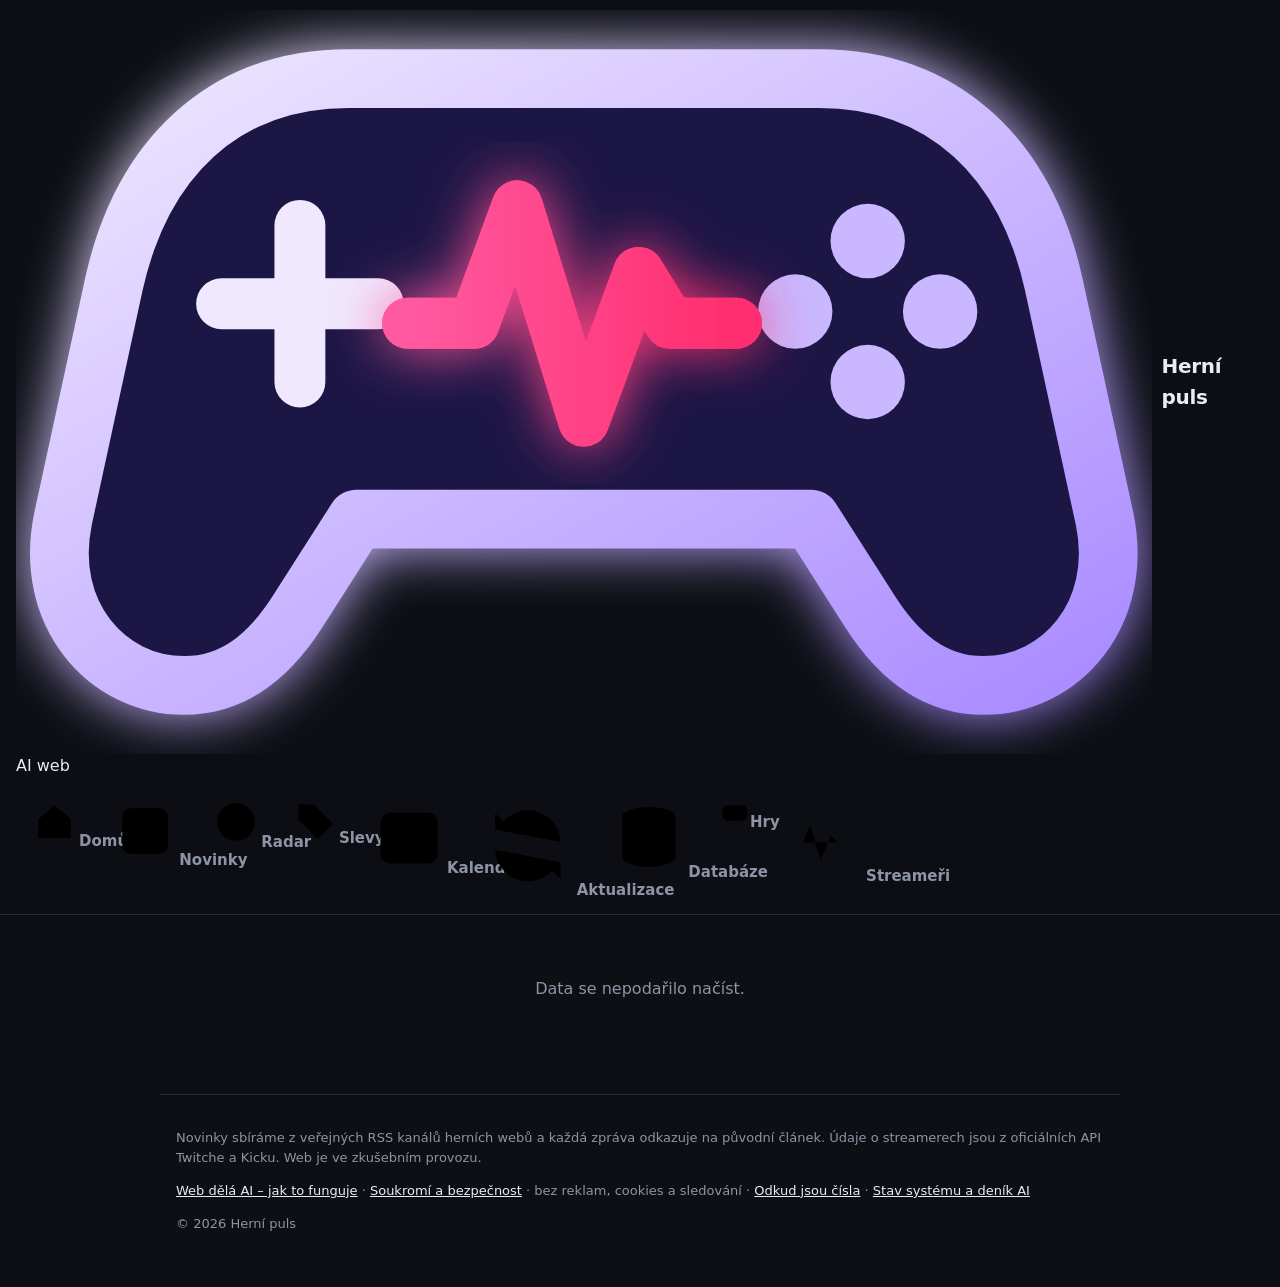
==== commit 8f9ef78d: "Databáze v horní liště, bohatá karta hry: živí streameři, statistiky ze Steamu, GOGu, IGDB a české s" ====
--- a/public/index.html
+++ b/public/index.html
@@ -27,6 +27,7 @@
     <a href="/obchody" data-tab="slevy" class="jen-pc"><svg class="ikona" viewBox="0 0 24 24" aria-hidden="true"><path d="M3 12V4h8l10 10-8 8z"/><circle cx="7.5" cy="8.5" r="1.5"/></svg><span>Slevy</span></a>
     <a href="/vydani" data-tab="kalendar" class="jen-pc"><svg class="ikona" viewBox="0 0 24 24" aria-hidden="true"><rect x="3" y="5" width="18" height="16" rx="3"/><path d="M3 10h18M8 3v4M16 3v4"/></svg><span>Kalendář</span></a>
     <a href="/aktualizace" data-tab="aktualizace" class="jen-pc"><svg class="ikona" viewBox="0 0 24 24" aria-hidden="true"><path d="M20 11a8 8 0 0 0-14-5l-2 2M4 13a8 8 0 0 0 14 5l2-2"/><path d="M4 4v4h4M20 20v-4h-4"/></svg><span>Aktualizace</span></a>
+    <a href="/databaze" data-tab="databaze" class="jen-pc"><svg class="ikona" viewBox="0 0 24 24" aria-hidden="true"><ellipse cx="12" cy="6" rx="8" ry="3"/><path d="M4 6v6c0 1.7 3.6 3 8 3s8-1.3 8-3V6M4 12v6c0 1.7 3.6 3 8 3s8-1.3 8-3v-6"/></svg><span>Databáze</span></a>
     <a href="/pruvodce" data-tab="hry"><svg class="ikona" viewBox="0 0 24 24" aria-hidden="true"><rect x="2" y="7" width="20" height="12" rx="4"/><path d="M7 13h4M9 11v4M15.5 12.5h.01M17.5 14.5h.01"/></svg><span>Hry</span></a>
     <a href="/zive" data-tab="streameri"><svg class="ikona" viewBox="0 0 24 24" aria-hidden="true"><path d="M2 13h4l2-5 3 10 3-7 2 2h6"/></svg><span>Streameři</span> <span class="dot" id="live-count" aria-label="právě živě"></span></a>
   </nav>
